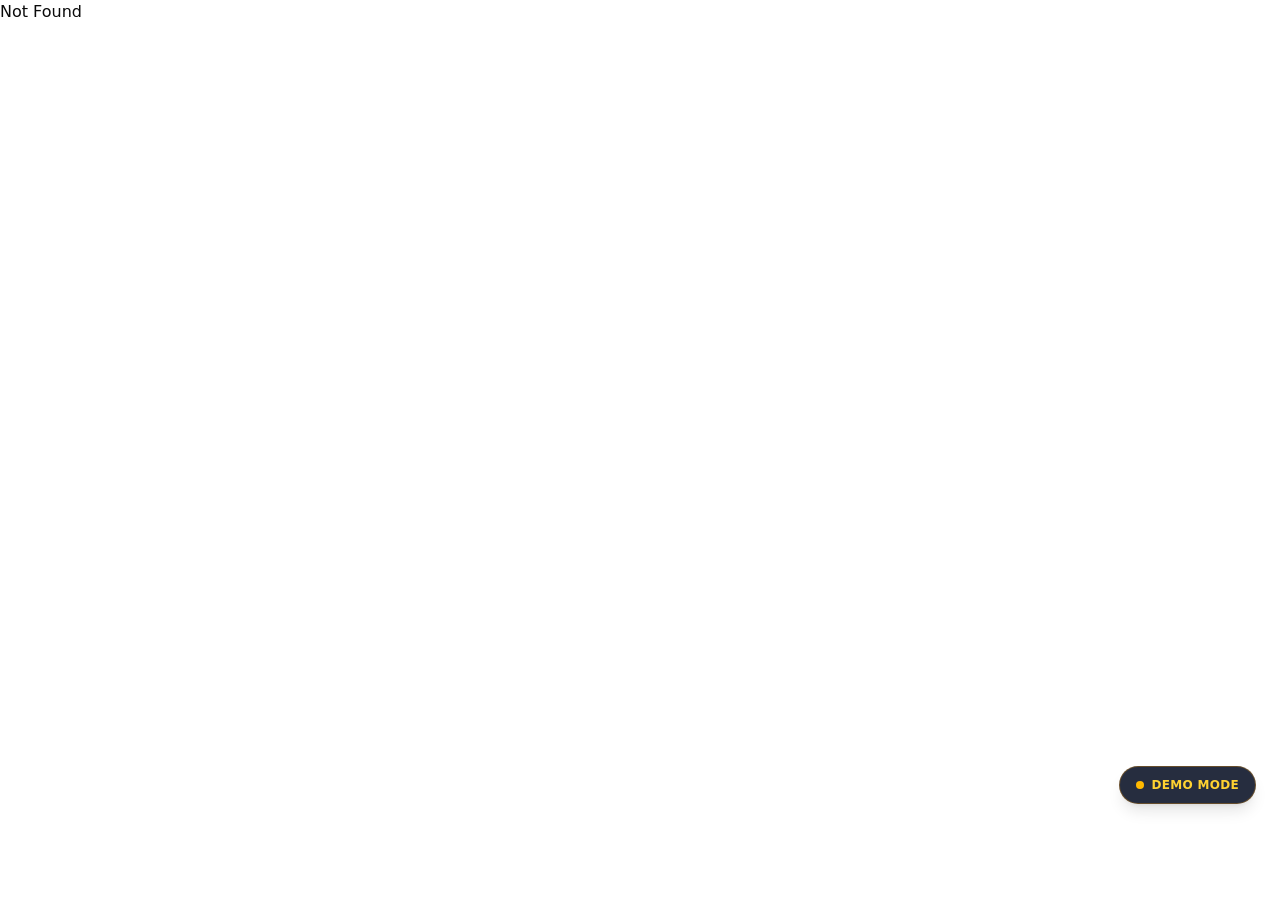
==== index.html @ 4458f433 "Deploy prod from cfe17f7fd0e1a3ed9b20dcf1035674bf8673ff42" ====
<!doctype html>
<html lang="en">
  <head>
    <meta charset="UTF-8" />
    <link rel="icon" type="image/svg+xml" href="/favicon.svg" />
    <link rel="icon" type="image/png" sizes="32x32" href="/favicon-32x32.png" />
    <link rel="icon" type="image/png" sizes="16x16" href="/favicon-16x16.png" />
    <link rel="manifest" href="/manifest.json" />
    <meta name="viewport" content="width=device-width, initial-scale=1.0" />
    <meta name="theme-color" content="#3b82f6" />
    <title>EmbodX - Construction AI | by SpatioSense</title>
    <script type="module" crossorigin src="/assets/index-BbBZ-LPw.js"></script>
    <link rel="stylesheet" crossorigin href="/assets/index-CVHK40Sf.css">
  </head>
  <body>
    <div id="root"></div>
  </body>
</html>
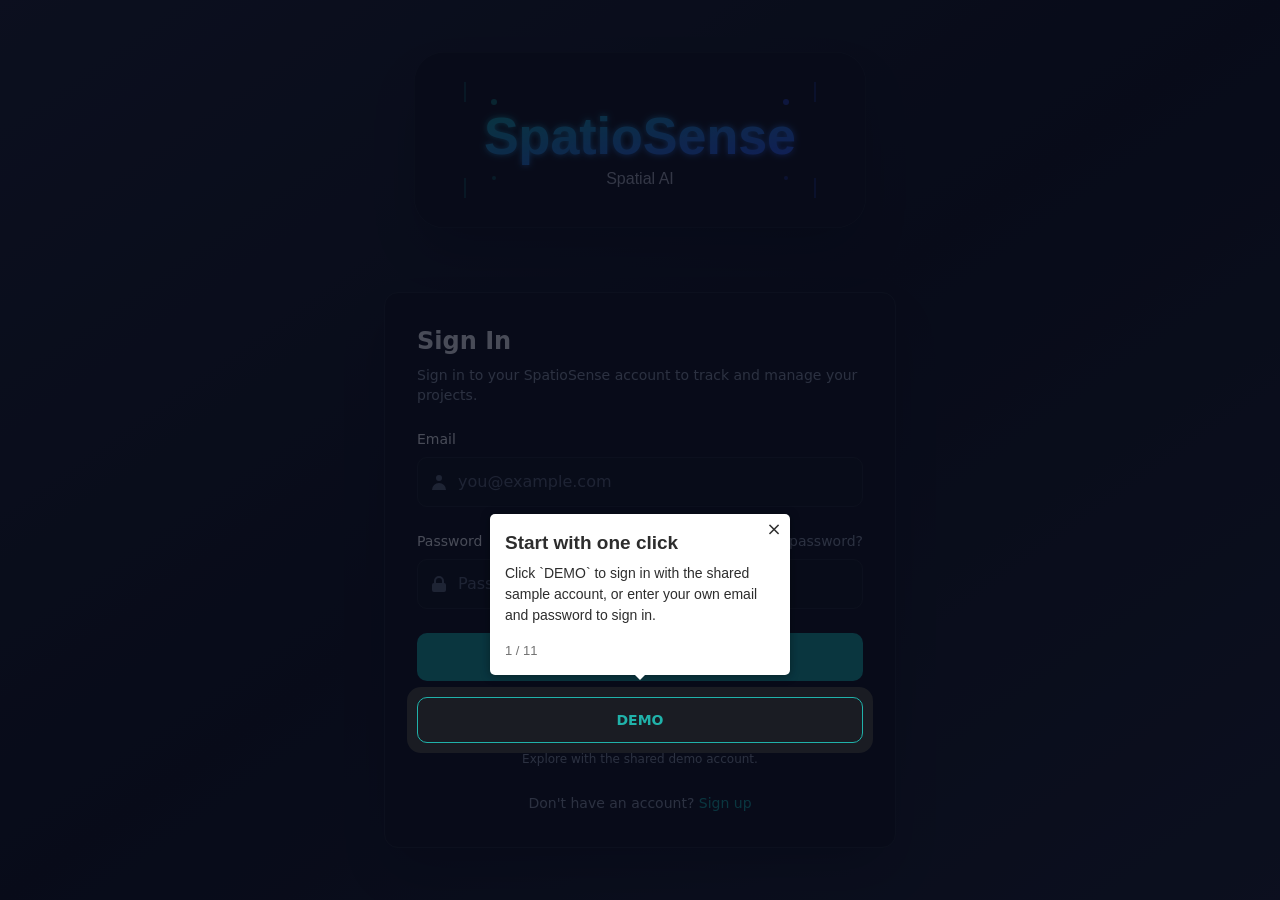
==== commit 83ffdb0a: "Deploy SpatioSense b539e82a1611a6c238f29f279546bb7636b62c89" ====
--- a/index.html
+++ b/index.html
@@ -8,9 +8,9 @@
     <link rel="manifest" href="/manifest.json" />
     <meta name="viewport" content="width=device-width, initial-scale=1.0" />
     <meta name="theme-color" content="#3b82f6" />
-    <title>EmbodX - Construction AI | by SpatioSense</title>
-    <script type="module" crossorigin src="/assets/index-BbBZ-LPw.js"></script>
-    <link rel="stylesheet" crossorigin href="/assets/index-CVHK40Sf.css">
+    <title>SpatioSense - Construction AI</title>
+    <script type="module" crossorigin src="/assets/index-BRFQcbz6.js"></script>
+    <link rel="stylesheet" crossorigin href="/assets/index-Cb7V9am1.css">
   </head>
   <body>
     <div id="root"></div>
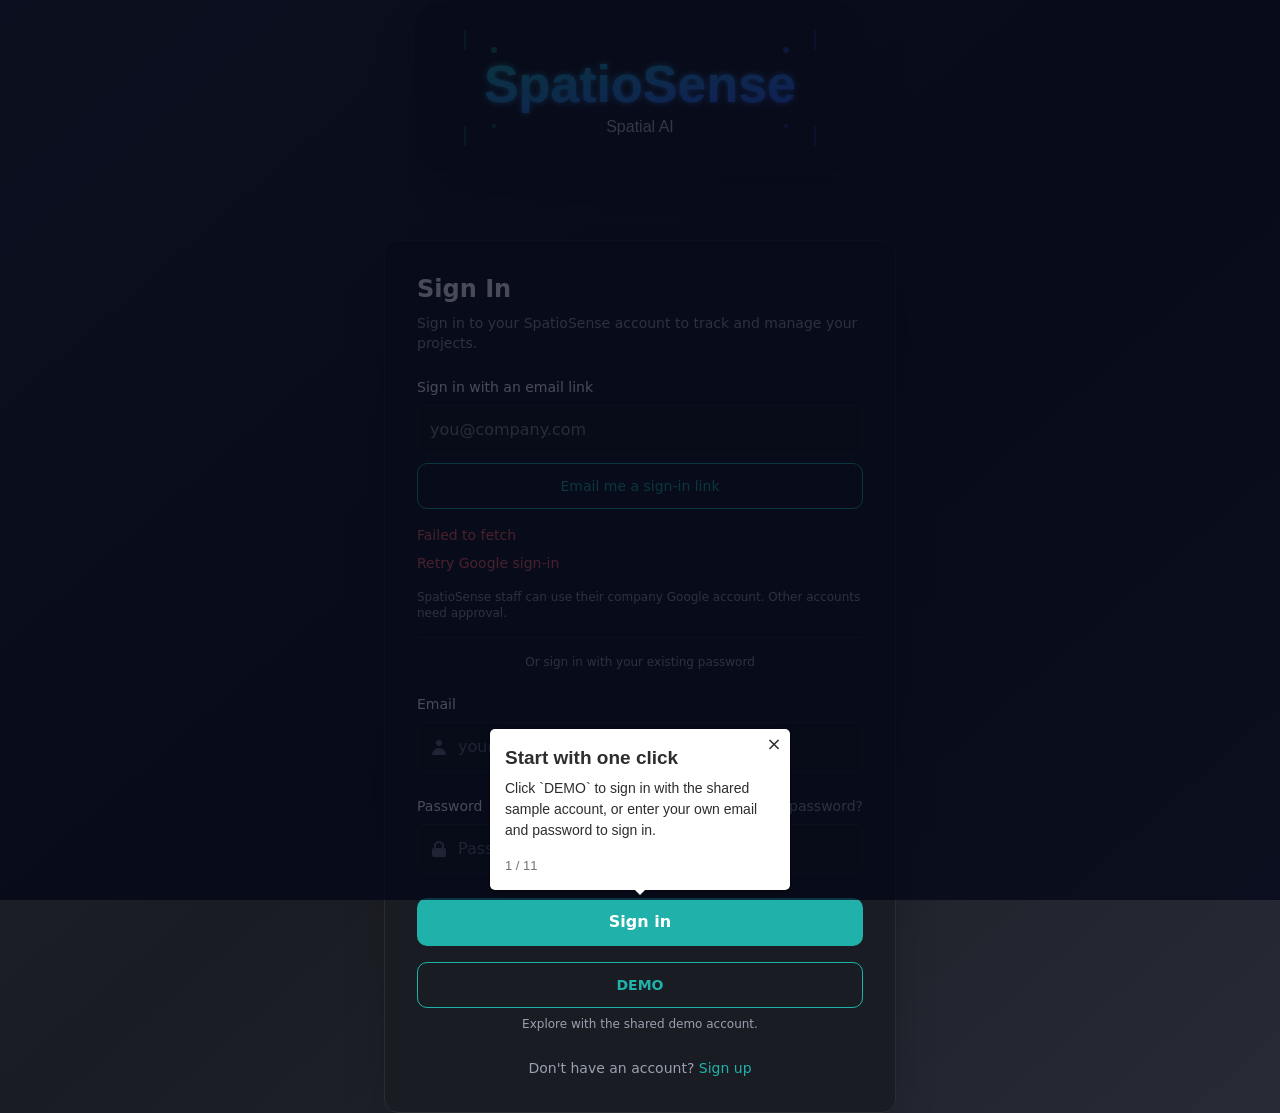
==== commit f346936c: "Deploy SpatioSense 56c5070878152a3fb4b701ac73b2677acf9b8191" ====
--- a/index.html
+++ b/index.html
@@ -9,7 +9,7 @@
     <meta name="viewport" content="width=device-width, initial-scale=1.0" />
     <meta name="theme-color" content="#3b82f6" />
     <title>SpatioSense - Construction AI</title>
-    <script type="module" crossorigin src="/assets/index-BRFQcbz6.js"></script>
+    <script type="module" crossorigin src="/assets/index-yztdwKVV.js"></script>
     <link rel="stylesheet" crossorigin href="/assets/index-Cb7V9am1.css">
   </head>
   <body>
